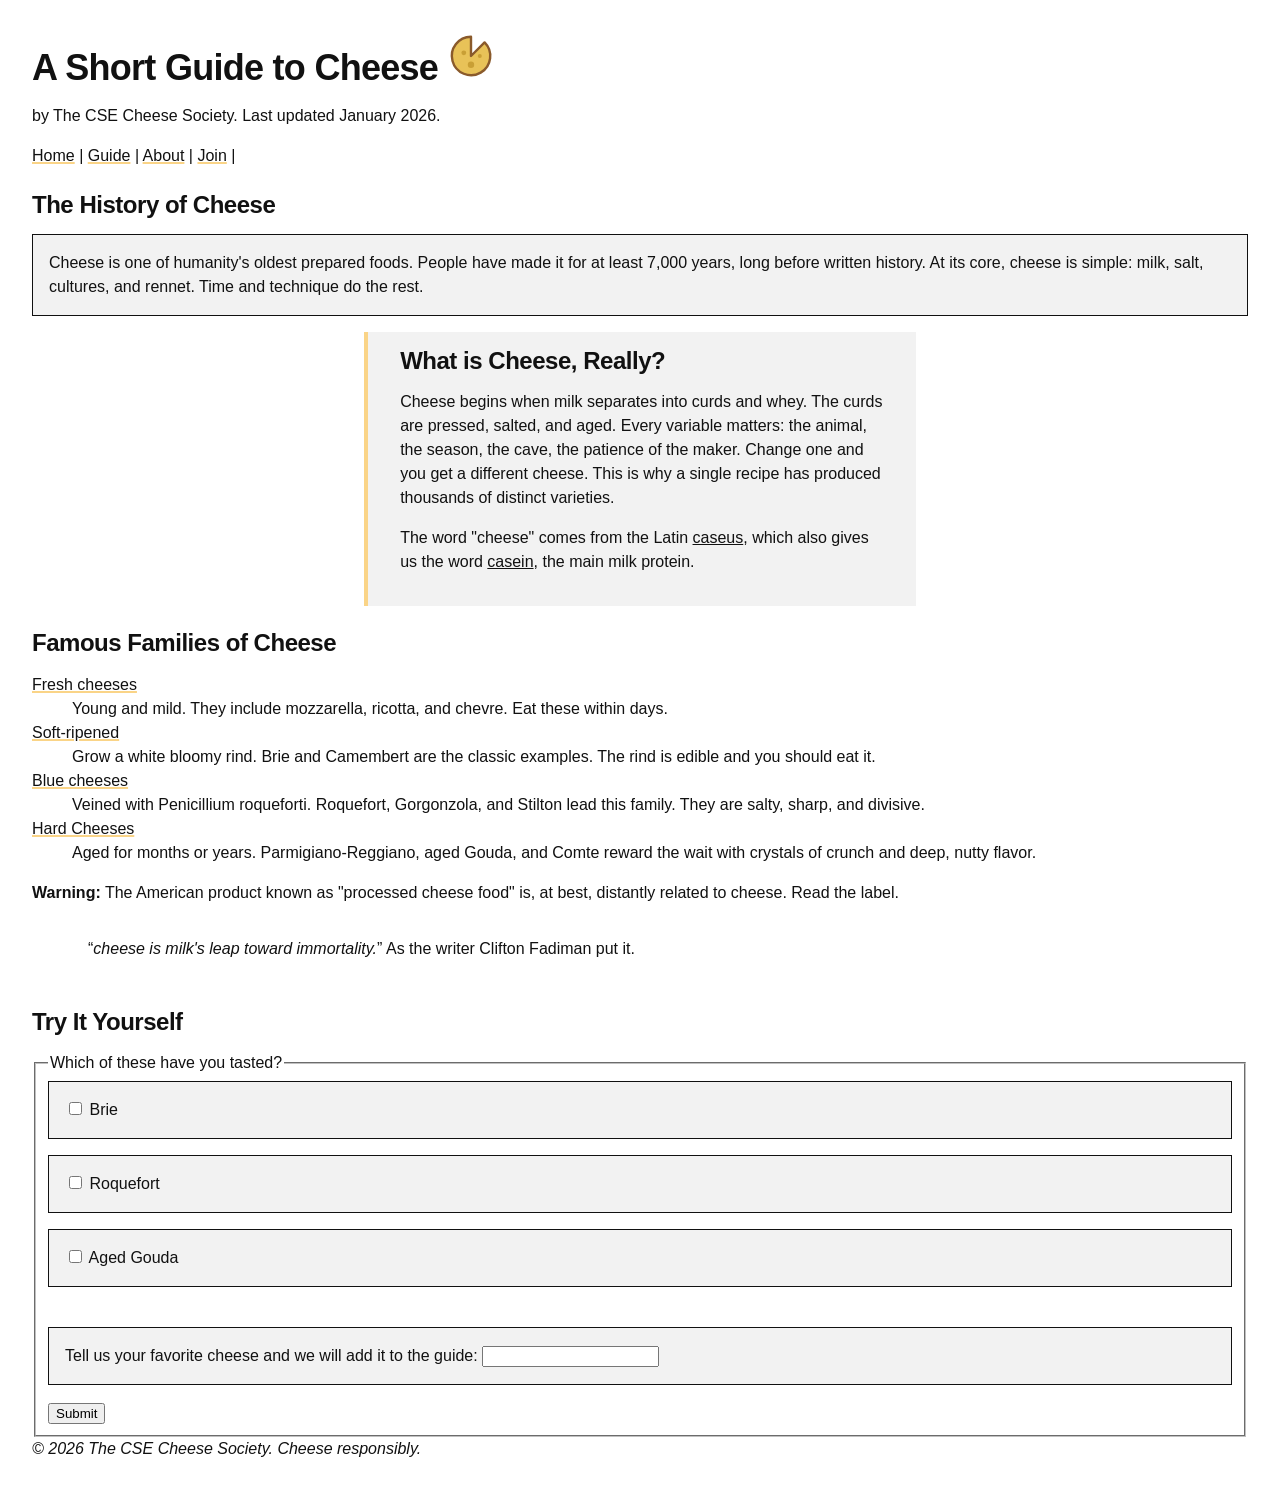
==== guide/index.html @ ce07f20f "Initial commit" ====
<!DOCTYPE html>
<html lang="en">
<head>
  <meta charset="utf-8">
  <meta name="viewport" content="width=device-width, initial-scale=1">
  <title> Cheese Society - Guide </title>
  <link rel = "stylesheet" href="../styles/global.css">
  <link rel = "stylesheet" href = "../styles/site.css">
  <link rel = "stylesheet" href = "../styles/tokens.css">
  <link rel = "stylesheet" href = "../styles/guide.css">
</head>
<body>
    <header>
        <h1> A Short Guide to Cheese <img class = "site-logo" src = "../images/logo.svg" alt = "Cheesy CSE Cheese Society Logo"> </h1>
        <p> by The CSE Cheese Society. Last updated <time datetime = "2026-01"> January 2026. </time> </p>
    </header>

    <nav>
        <a href="../index.html">Home</a> |
        <a href="index.html">Guide</a> |
        <a href="../about.html">About</a> |
        <a href="../join.html">Join</a> |
    </nav>

    <br>

  <section>
    <h2>The History of Cheese</h2>
    <p>
        Cheese is one of humanity's oldest prepared foods. People have made it
        for at least 7,000 years, long before written history. At its core,
        cheese is simple: milk, salt, cultures, and rennet. Time and technique
        do the rest.
    </p>
  </section>


  <article>
    <h2> What is Cheese, Really? </h2>
    <p>
        Cheese begins when milk separates into curds and whey. The curds are
        pressed, salted, and aged. Every variable matters: the animal, the
        season, the cave, the patience of the maker. Change one and you get a
        different cheese. This is why a single recipe has produced thousands
        of distinct varieties.
    </p>

    <p> 
        The word "cheese" comes from the Latin <span class = "latin-term" lang = "la"> caseus</span>, which also gives us the
        word <span class = "latin-term" lang = "la"> casein</span>, the main milk protein.
    </p> 
  </article>

  <br>

  <section>
    <h2>Famous Families of Cheese</h2>
    <dl>
        <dt><a href="../guide/fresh.html">Fresh cheeses</a></dt>
        <dd> Young and mild. They include mozzarella, ricotta,
        and chevre. Eat these within days. </dd>

        <dt><a href="../guide/soft.html">Soft-ripened</a></dt>
        <dd>Grow a white bloomy rind. Brie and Camembert are
        the classic examples. The rind is edible and you should eat it.</dd>

        <dt><a href="../guide/blue.html">Blue cheeses</a></dt>
        <dd> Veined with Penicillium roqueforti. Roquefort,
        Gorgonzola, and Stilton lead this family. They are salty, sharp, and
        divisive.</dd>

        <dt><a href="../guide/hard.html">Hard Cheeses</a></dt>
        <dd> Aged for months or years. Parmigiano-Reggiano,
        aged Gouda, and Comte reward the wait with crystals of crunch and
        deep, nutty flavor.</dd>
    </dl>
  </section>

    <p id="warning">
        <strong>Warning:</strong> The American product known as "processed cheese food" is,
        at best, distantly related to cheese. Read the label.
    </p>

    <blockquote>
        <p>
            <q><em>cheese is milk's leap toward immortality.</em></q>
            As the writer Clifton Fadiman put it.
        </p>
    </blockquote>


    <section>
        <h2> Try It Yourself </h2>
        <form method = "get">
            <fieldset> 
                <legend> Which of these have you tasted? </legend>

                <p>
                    <input type="checkbox" id="brie" name="cheese-group" value="brie">
                    <label for="brie"> Brie </label>
                </p>

                <p>
                    <input type="checkbox" id="roquefort" name="cheese-group" value="roquefort">
                    <label for="roquefort"> Roquefort </label>
                </p>

                <p>
                    <input type="checkbox" id="aged-gouda" name="cheese-group" value="aged-gouda">
                    <label for="aged-gouda"> Aged Gouda </label>
                </p>

                <br>

                <p>
                    <label for="favorite-cheese">
                        Tell us your favorite cheese and we will add it to the guide:
                    </label>
                    <input type="text" id="favorite-cheese" name="favorite-cheese">
                </p>
                <button type="submit"> Submit </button>
            </fieldset>
        </form>
    </section>

    <footer>
        <p> <em> &copy; 2026 The CSE Cheese Society. Cheese responsibly.</em> </p>
    </footer>

</body>
</html>
---- styles/global.css ----
/* Reset, type, and color only — every layout rule lives in each demo's own
   <style>. Both layers below lose to any unlayered rule, so demo styles
   always override these without specificity fights. */

@layer reset, base;

@layer reset {
  * {
    box-sizing: border-box;
  }

  body,
  figure {
    margin: 0;
  }
}

@layer base {
  body {
    background: var(--paper);
    color: var(--ink);
    font-family: "Helvetica Neue", Helvetica, Arial, sans-serif;
    font-size: var(--text-m);
    line-height: 1.5;
  }

  h1,
  h2 {
    margin-block: 0 var(--space-2);
    line-height: 1.1;
    letter-spacing: -0.02em;
  }

  h1 { font-size: var(--text-xl); }
  h2 { font-size: var(--text-l); }

  p {
    margin-block: 0 var(--space-2);
  }

  figcaption {
    font-size: var(--text-s);
  }

  a {
    color: var(--ink);
    text-decoration-color: var(--accent);
    text-decoration-thickness: var(--underline-width);

    &:hover {
      color: var(--accent);
    }
  }

  code {
    font-family: ui-monospace, "SF Mono", Menlo, monospace;
    font-size: 0.9em;
  }
}
---- styles/site.css ----
@media (prefers-reduced-motion: no-preference) {
  @view-transition { navigation: auto; }
}
.site-logo {
    width: 3rem;
    height: auto;
  }
---- styles/tokens.css ----
/* Design tokens only — no layout, no selectors beyond :root. */
:root {
  /* color */
  --ink: #111;
  --paper: #fff;
  --panel: #f2f2f2;
  --accent: #FAD487;
  --darker-accent: #E5B80B;

  /* space */
  --space-1: 0.5rem;
  --space-2: 1rem;
  --space-3: 2rem;
  --space-4: 4rem;

  /* border */
  --border-style: solid;
  --border-width: 1px;
  --rule-width: 4px;
  --underline-width: 2px;
  --border: var(--border-width) var(--border-style) var(--ink);
  --rule: var(--rule-width) var(--border-style) var(--accent);

  /* type */
  --text-s: 0.875rem;
  --text-m: 1rem;
  --text-l: 1.5rem;
  --text-xl: 2.25rem;

  /* line length */
  --measure: 62ch;
}
---- styles/guide.css ----
body {
      padding: var(--space-3);
    }

    section {
      p {
        padding: var(--space-2);
        border: var(--border);
        background: var(--panel);
      }

      strong,
      em {
        background: var(--paper);
        outline: var(--border-width) var(--border-style) var(--accent);
      }
    }

    article {
      max-width: var(--measure);
      margin-inline: auto;
      padding: var(--space-2) var(--space-3);
      border-inline-start: var(--rule);
      background: var(--panel);
    }

    blockquote {
        padding: var(--space-2);

    }

    .latin-term {
        text-decoration: underline;
    }
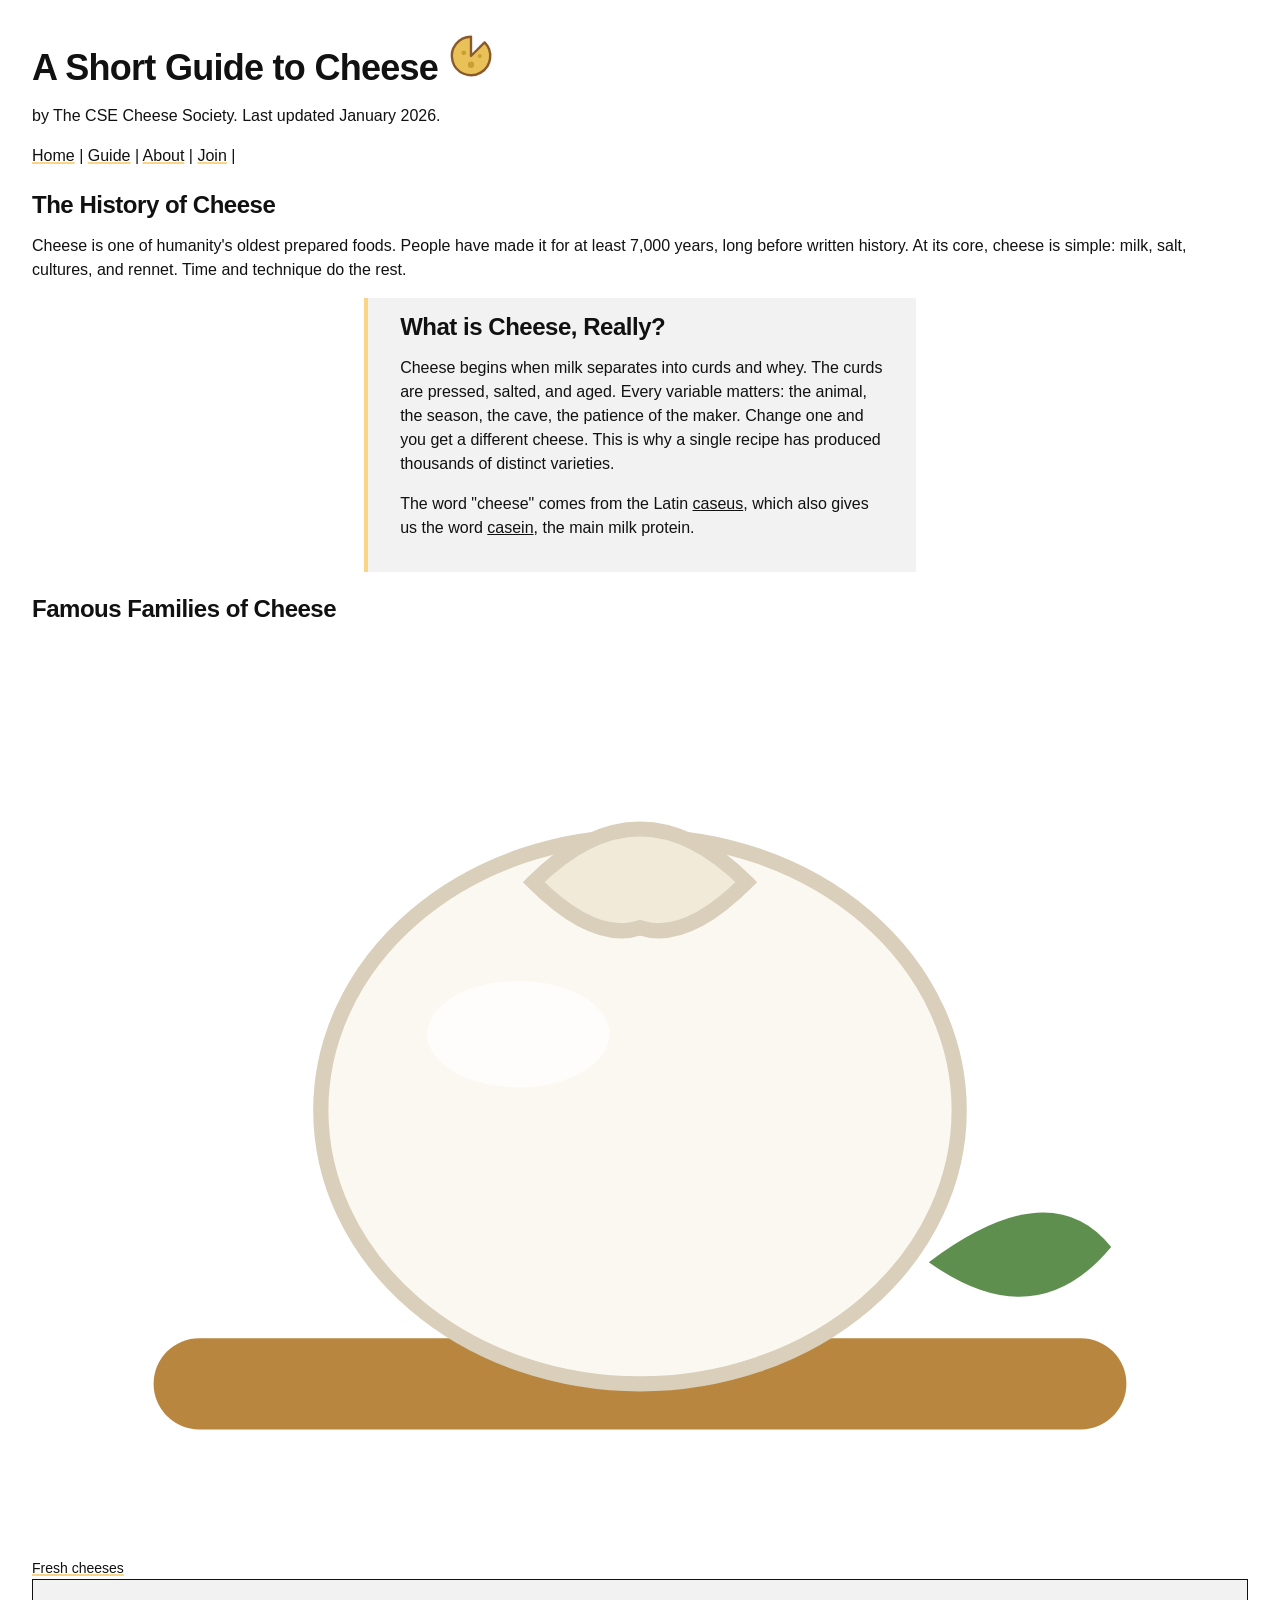
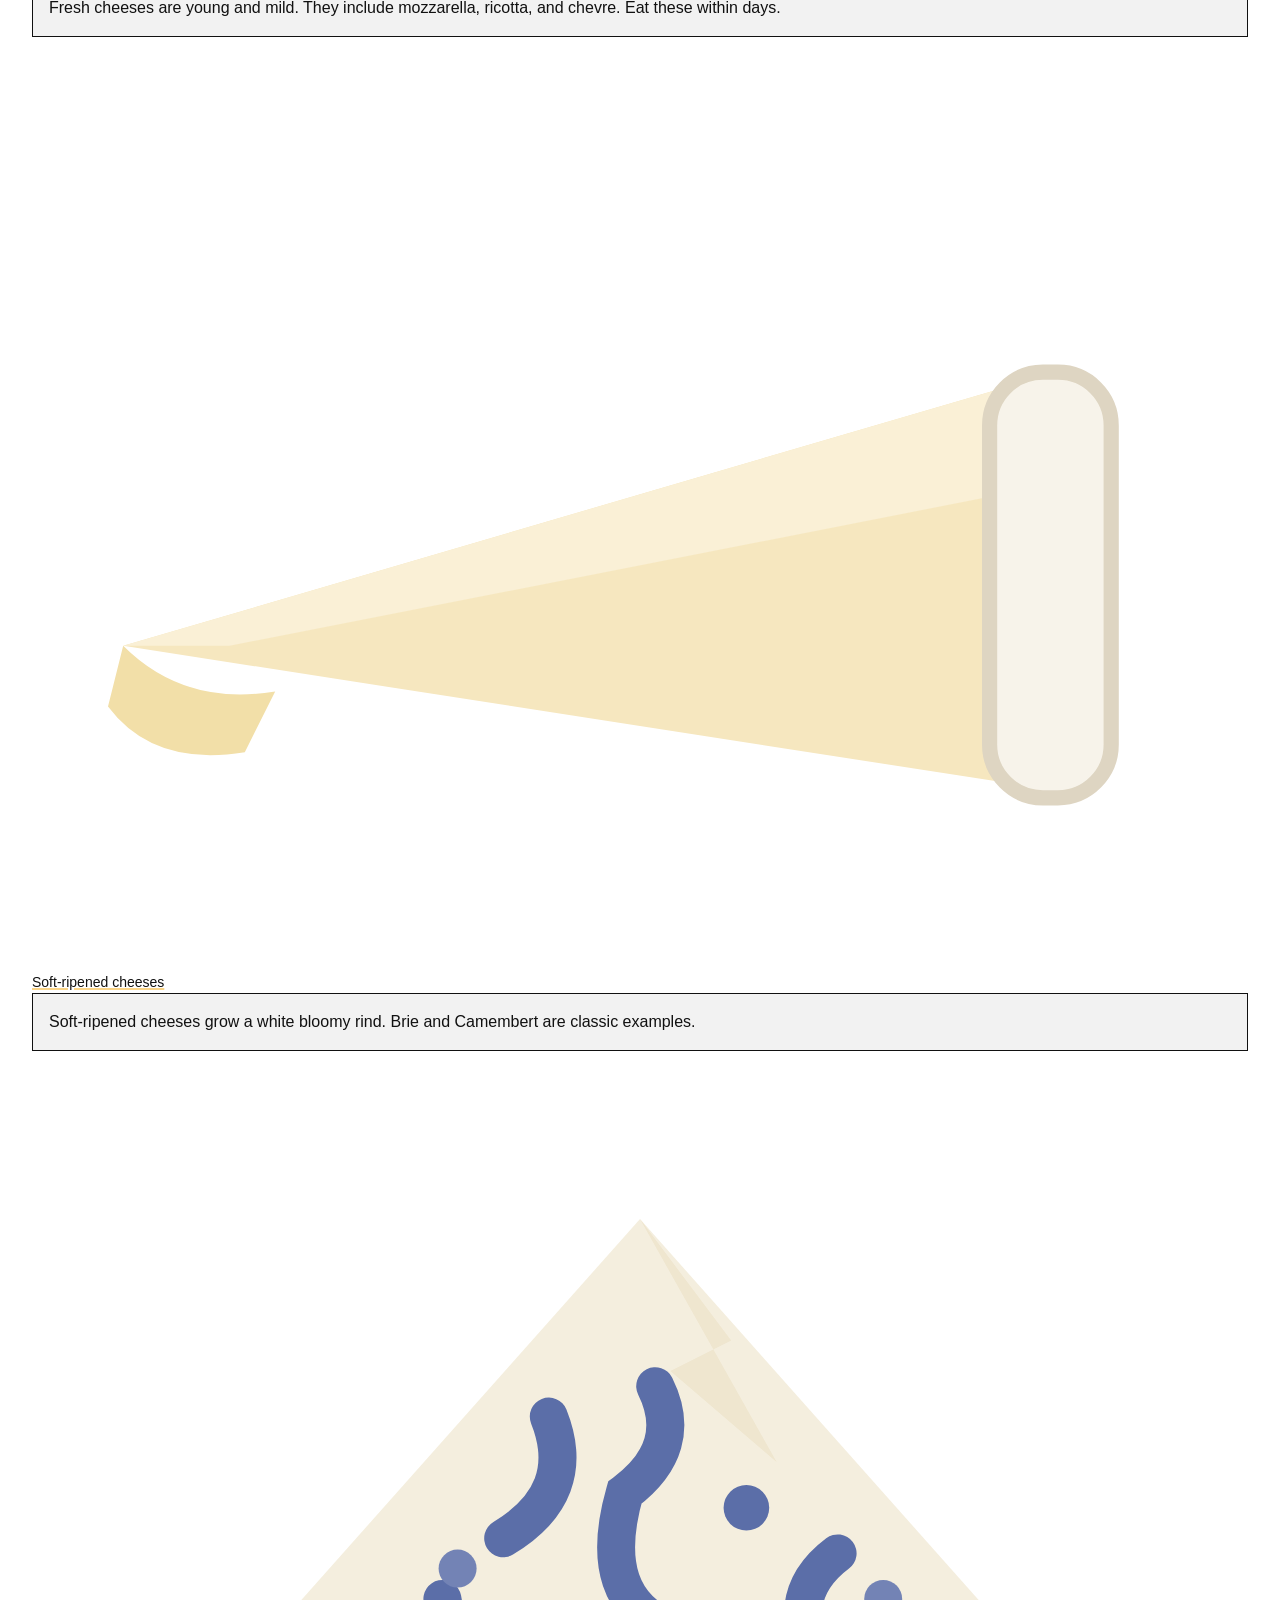
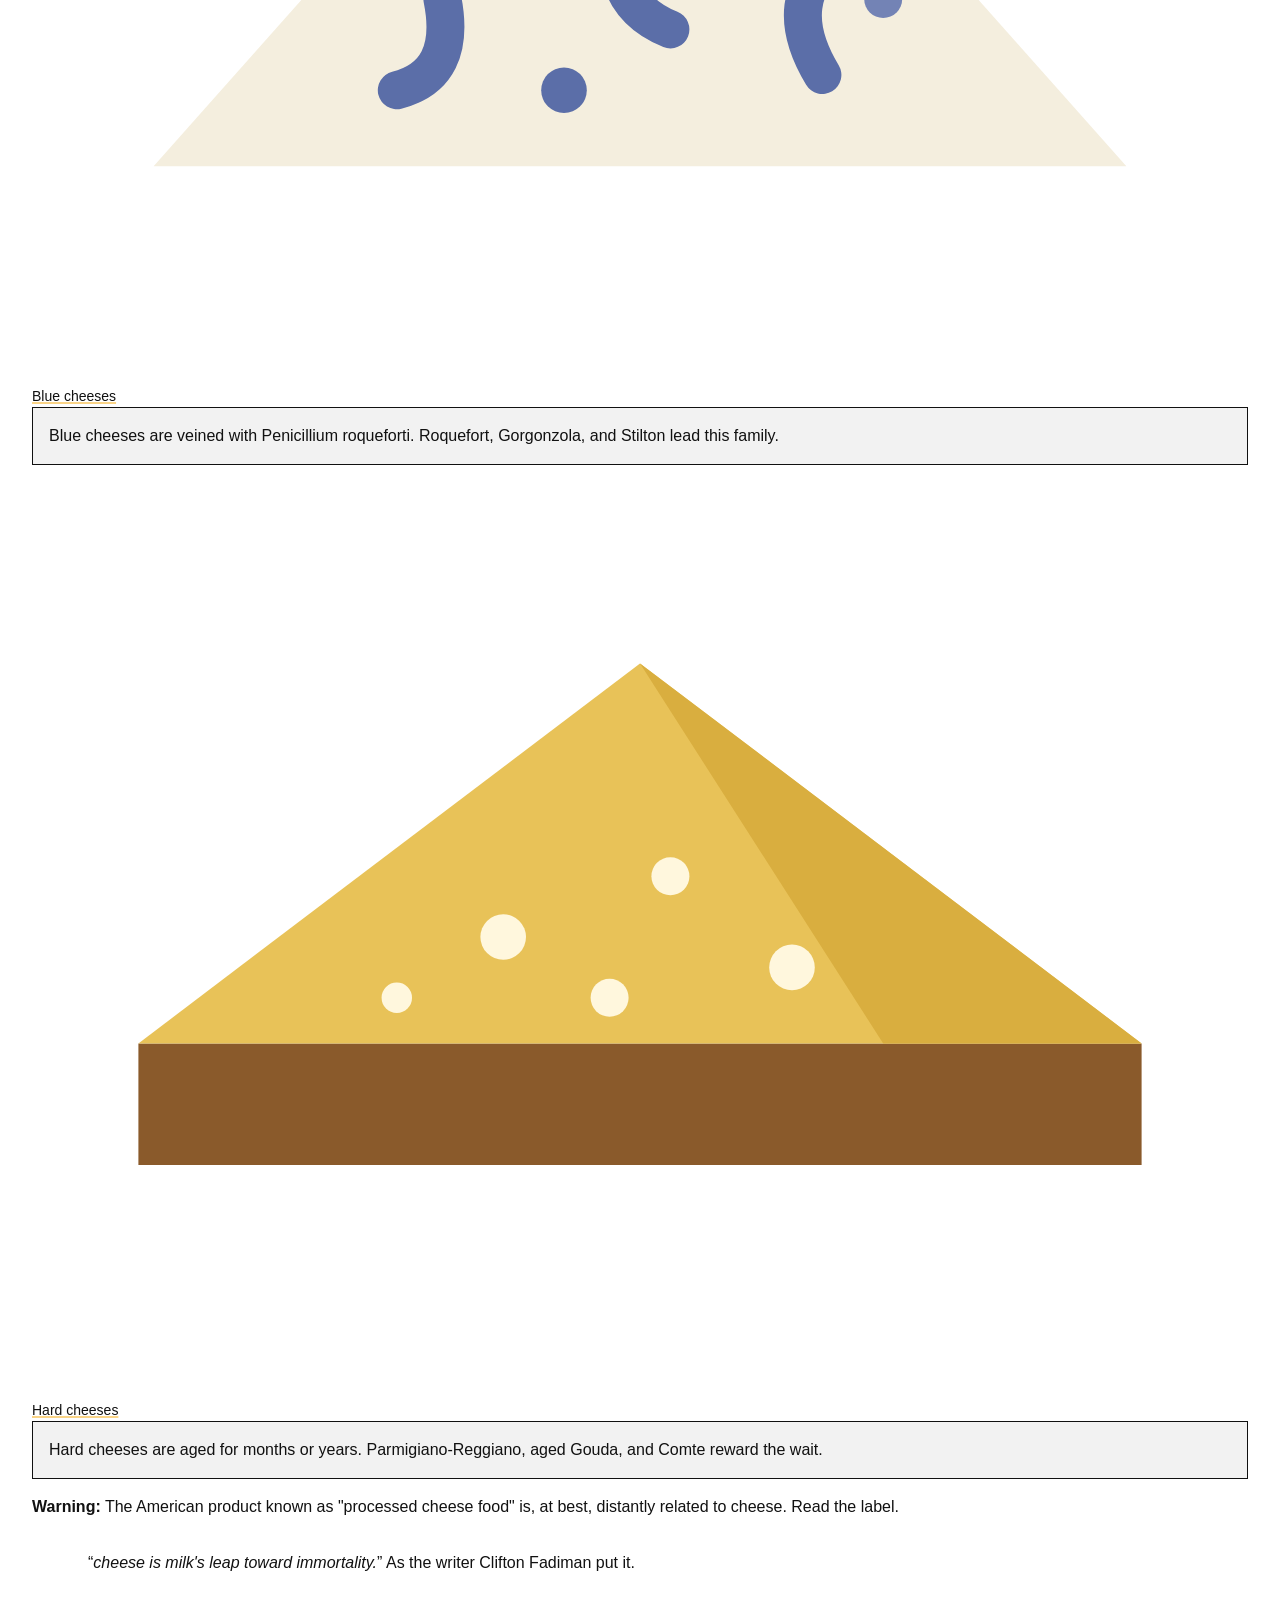
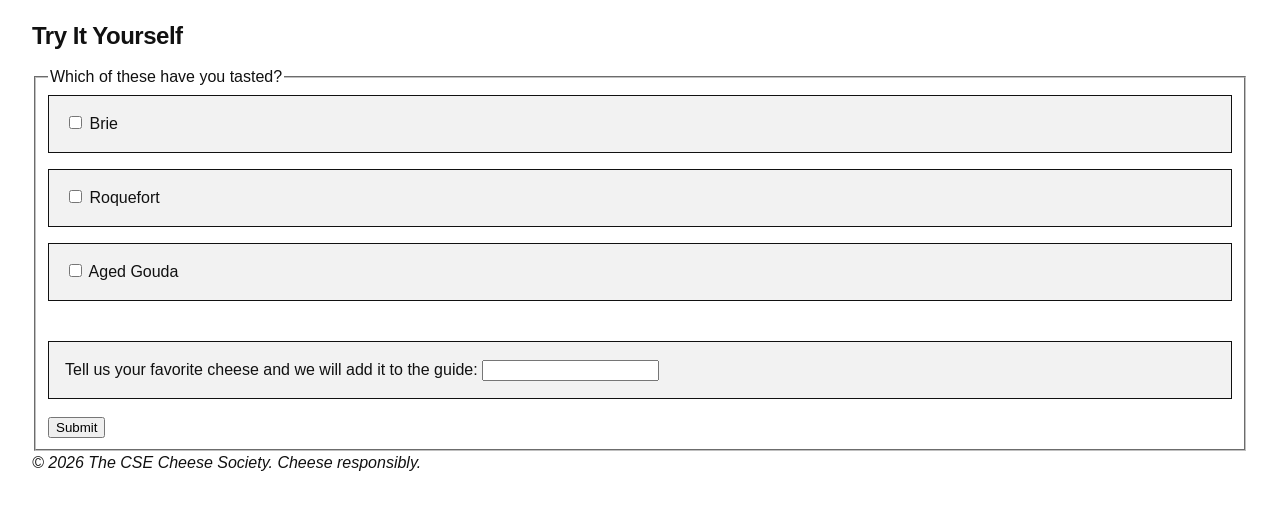
==== commit 28c47eb2: "Made fixes from gradescope feedback" ====
--- a/guide/index.html
+++ b/guide/index.html
@@ -3,6 +3,7 @@
 <head>
   <meta charset="utf-8">
   <meta name="viewport" content="width=device-width, initial-scale=1">
+  <meta name="description" content="A short guide to cheese, including cheese history, cheese families, and tasting notes.">
   <title> Cheese Society - Guide </title>
   <link rel = "stylesheet" href="../styles/global.css">
   <link rel = "stylesheet" href = "../styles/site.css">
@@ -23,8 +24,8 @@
     </nav>
 
     <br>
-
-  <section>
+    
+    <main>
     <h2>The History of Cheese</h2>
     <p>
         Cheese is one of humanity's oldest prepared foods. People have made it
@@ -32,49 +33,86 @@
         cheese is simple: milk, salt, cultures, and rennet. Time and technique
         do the rest.
     </p>
-  </section>
+    </main>
 
 
-  <article>
-    <h2> What is Cheese, Really? </h2>
+    <article>
+        <h2> What is Cheese, Really? </h2>
+        <p>
+            Cheese begins when milk separates into curds and whey. The curds are
+            pressed, salted, and aged. Every variable matters: the animal, the
+            season, the cave, the patience of the maker. Change one and you get a
+            different cheese. This is why a single recipe has produced thousands
+            of distinct varieties.
+        </p>
+
+        <p> 
+            The word "cheese" comes from the Latin <span class = "latin-term" lang = "la"> caseus</span>, which also gives us the
+            word <span class = "latin-term" lang = "la"> casein</span>, the main milk protein.
+        </p> 
+    </article>
+
+    <br>
+
+    <section>
+    <h2>Famous Families of Cheese</h2>
+
+    <figure>
+        <a href="fresh.html">
+        <img class="family-image fresh-image" src="../images/cheese-fresh.svg" alt="Illustration of fresh cheese">
+        </a>
+        <figcaption>
+        <a href="fresh.html">Fresh cheeses</a>
+        </figcaption>
+    </figure>
+
     <p>
-        Cheese begins when milk separates into curds and whey. The curds are
-        pressed, salted, and aged. Every variable matters: the animal, the
-        season, the cave, the patience of the maker. Change one and you get a
-        different cheese. This is why a single recipe has produced thousands
-        of distinct varieties.
+        Fresh cheeses are young and mild. They include mozzarella, ricotta,
+        and chevre. Eat these within days.
     </p>
 
-    <p> 
-        The word "cheese" comes from the Latin <span class = "latin-term" lang = "la"> caseus</span>, which also gives us the
-        word <span class = "latin-term" lang = "la"> casein</span>, the main milk protein.
-    </p> 
-  </article>
+    <figure>
+        <a href="soft.html">
+        <img class="family-image soft-image" src="../images/cheese-soft.svg" alt="Illustration of soft-ripened cheese">
+        </a>
+        <figcaption>
+        <a href="soft.html">Soft-ripened cheeses</a>
+        </figcaption>
+    </figure>
 
-  <br>
+    <p>
+        Soft-ripened cheeses grow a white bloomy rind. Brie and Camembert are
+        classic examples.
+    </p>
 
-  <section>
-    <h2>Famous Families of Cheese</h2>
-    <dl>
-        <dt><a href="../guide/fresh.html">Fresh cheeses</a></dt>
-        <dd> Young and mild. They include mozzarella, ricotta,
-        and chevre. Eat these within days. </dd>
+    <figure>
+        <a href="blue.html">
+        <img class="family-image blue-image" src="../images/cheese-blue.svg" alt="Illustration of blue cheese">
+        </a>
+        <figcaption>
+        <a href="blue.html">Blue cheeses</a>
+        </figcaption>
+    </figure>
 
-        <dt><a href="../guide/soft.html">Soft-ripened</a></dt>
-        <dd>Grow a white bloomy rind. Brie and Camembert are
-        the classic examples. The rind is edible and you should eat it.</dd>
+    <p>
+        Blue cheeses are veined with Penicillium roqueforti. Roquefort,
+        Gorgonzola, and Stilton lead this family.
+    </p>
 
-        <dt><a href="../guide/blue.html">Blue cheeses</a></dt>
-        <dd> Veined with Penicillium roqueforti. Roquefort,
-        Gorgonzola, and Stilton lead this family. They are salty, sharp, and
-        divisive.</dd>
+    <figure>
+        <a href="hard.html">
+        <img class="family-image hard-image" src="../images/cheese-hard.svg" alt="Illustration of hard cheese">
+        </a>
+        <figcaption>
+        <a href="hard.html">Hard cheeses</a>
+        </figcaption>
+    </figure>
 
-        <dt><a href="../guide/hard.html">Hard Cheeses</a></dt>
-        <dd> Aged for months or years. Parmigiano-Reggiano,
-        aged Gouda, and Comte reward the wait with crystals of crunch and
-        deep, nutty flavor.</dd>
-    </dl>
-  </section>
+    <p>
+        Hard cheeses are aged for months or years. Parmigiano-Reggiano,
+        aged Gouda, and Comte reward the wait.
+    </p>
+    </section>
 
     <p id="warning">
         <strong>Warning:</strong> The American product known as "processed cheese food" is,
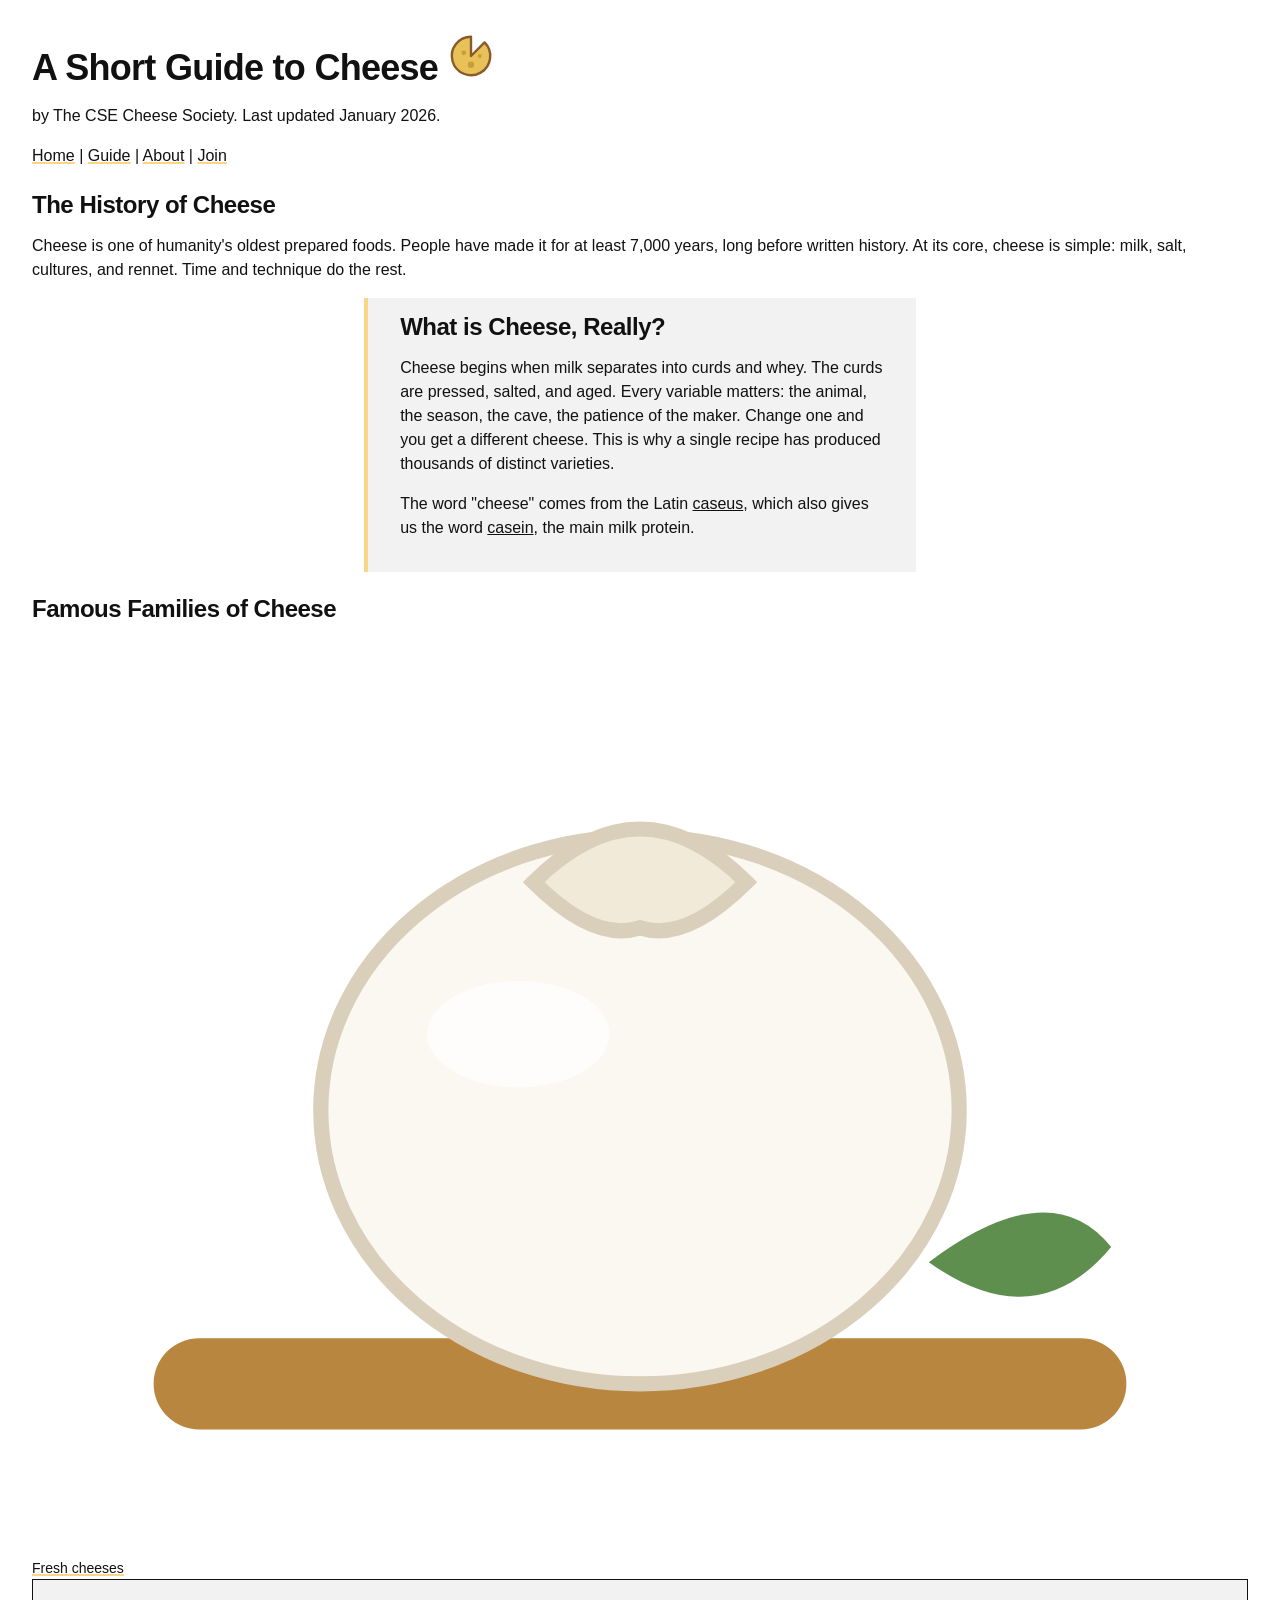
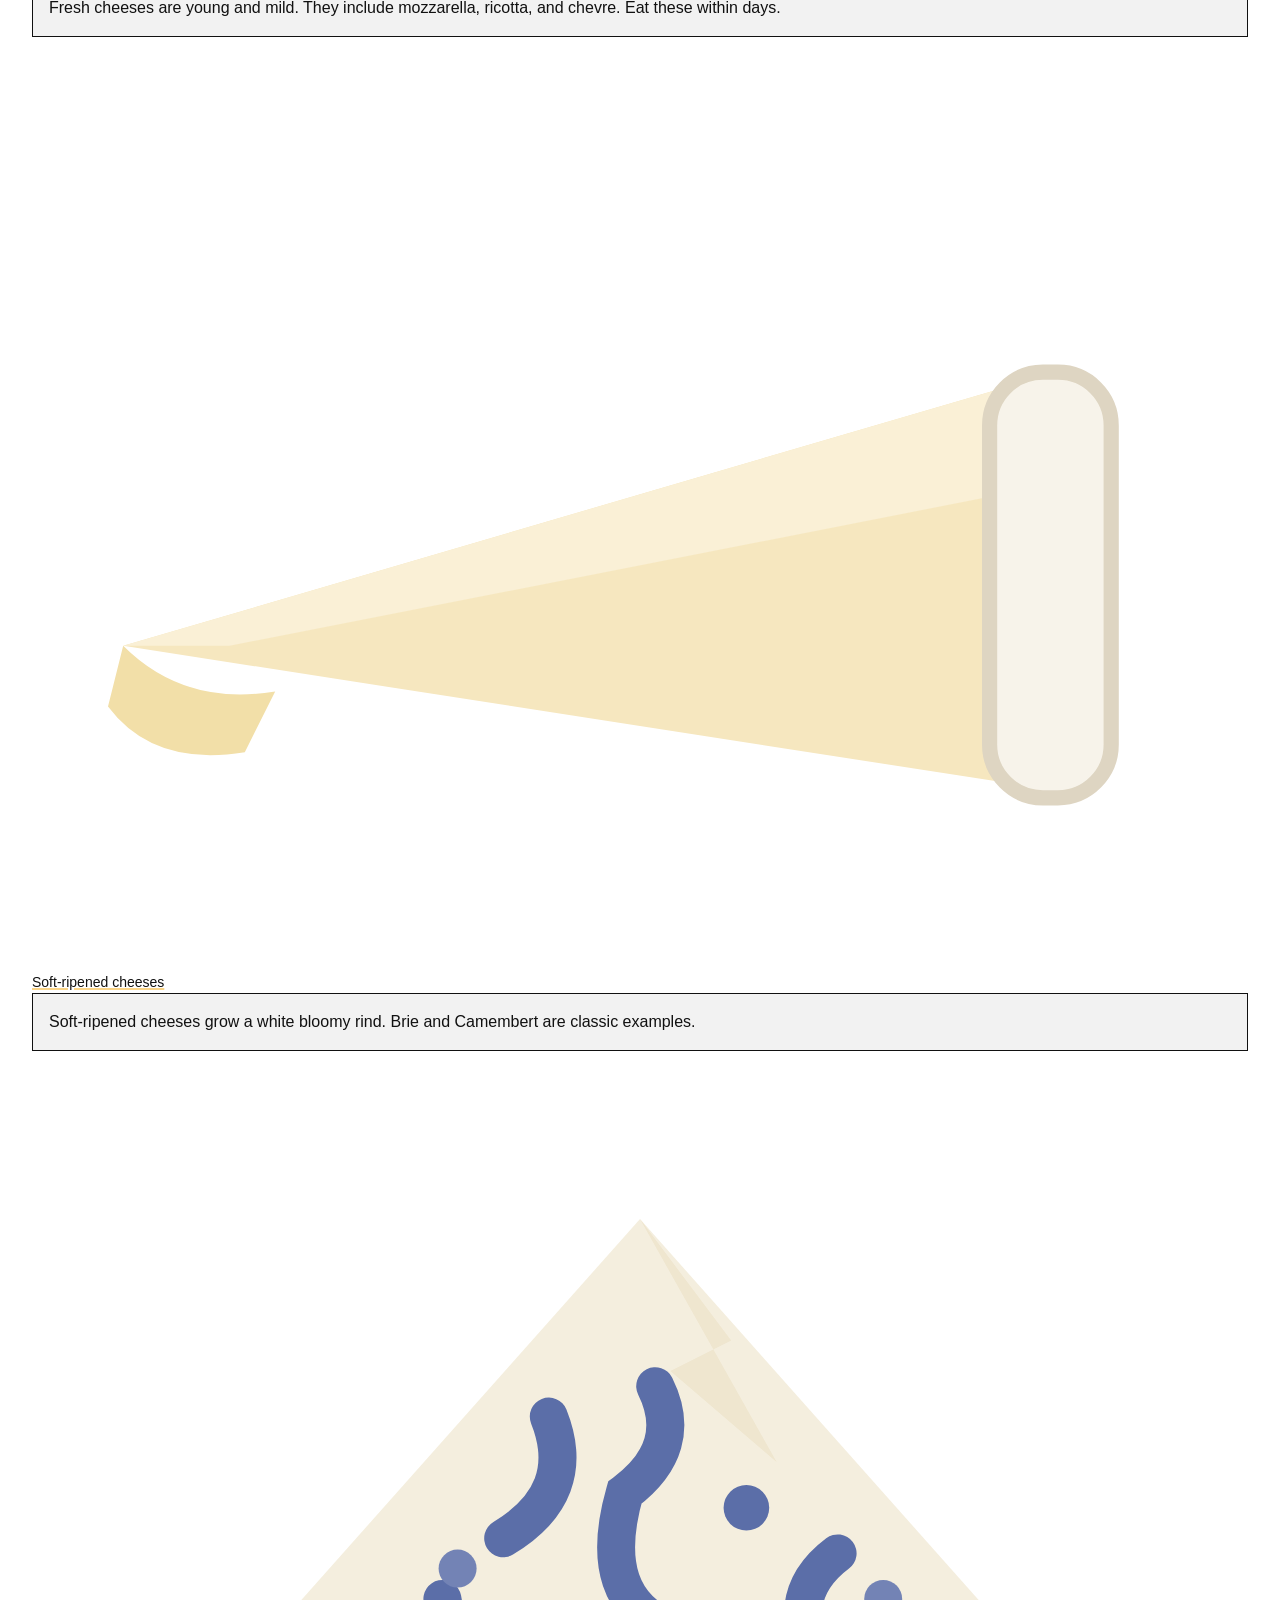
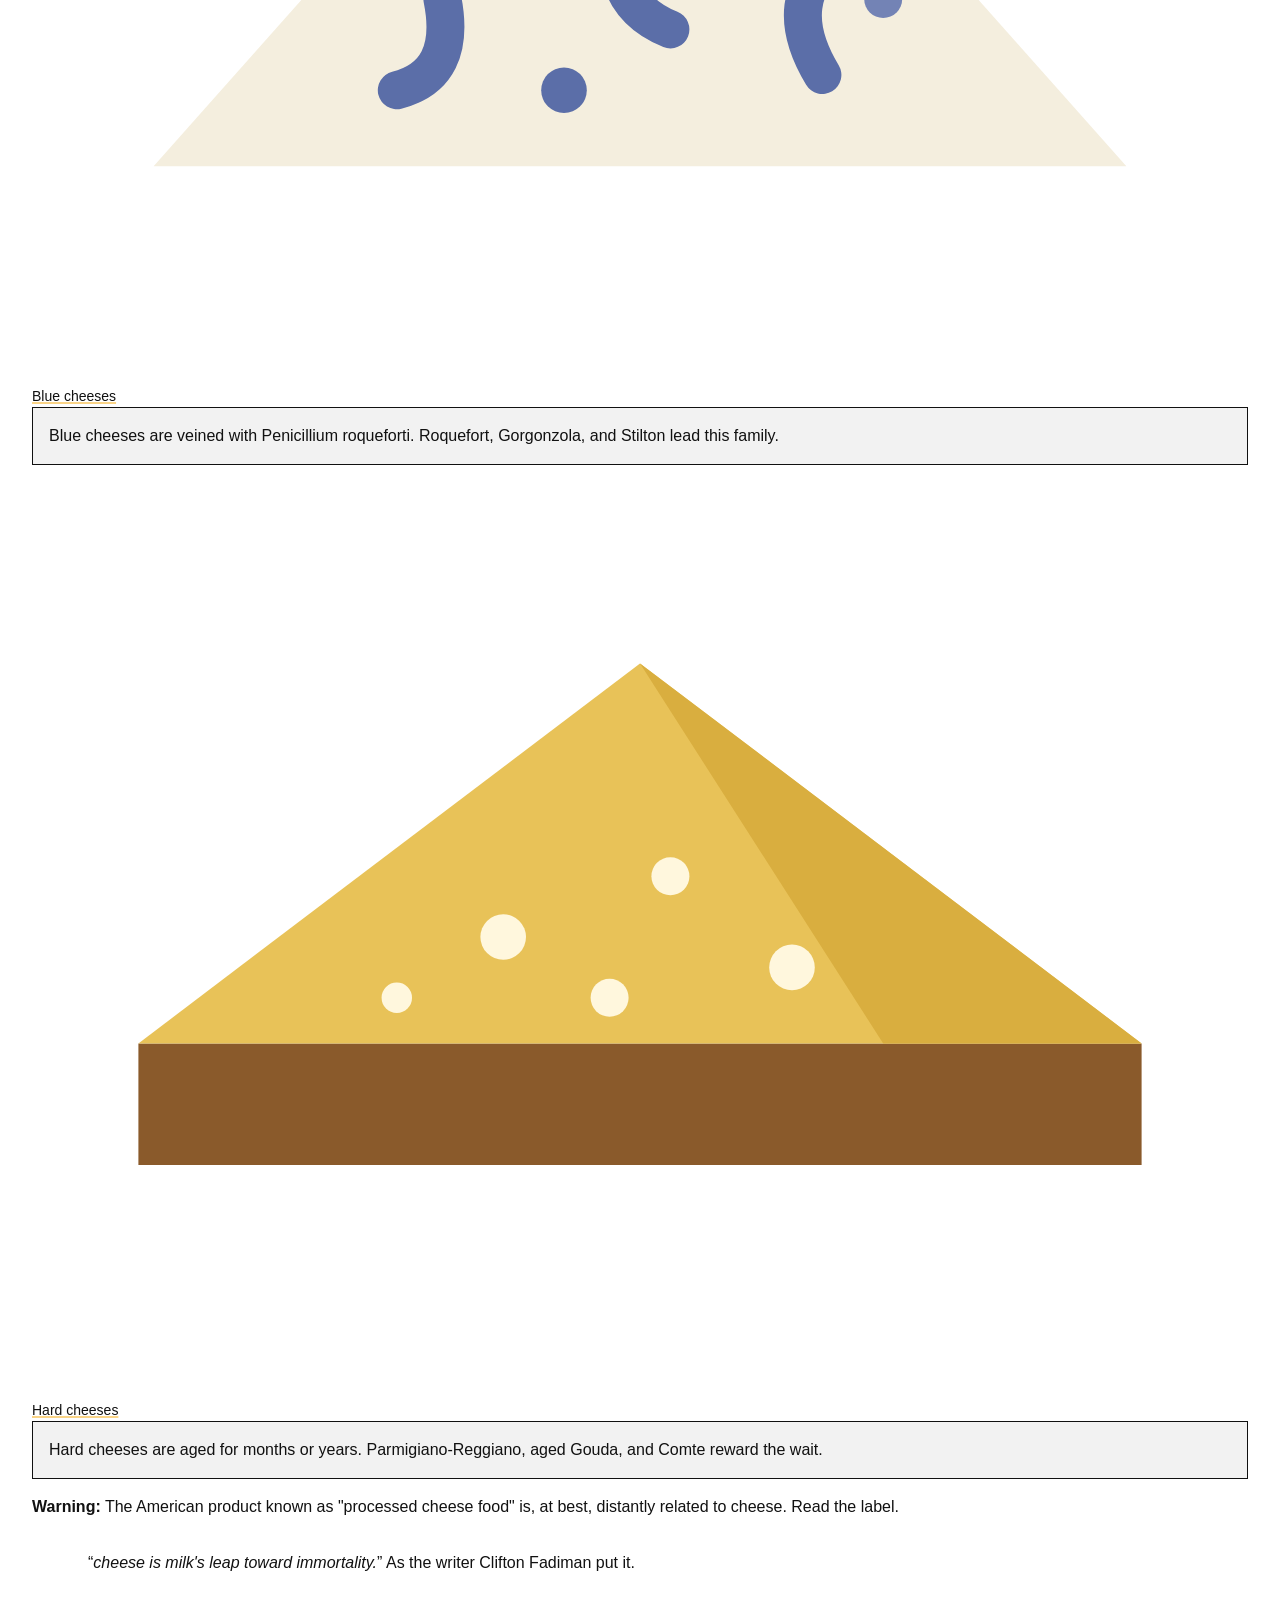
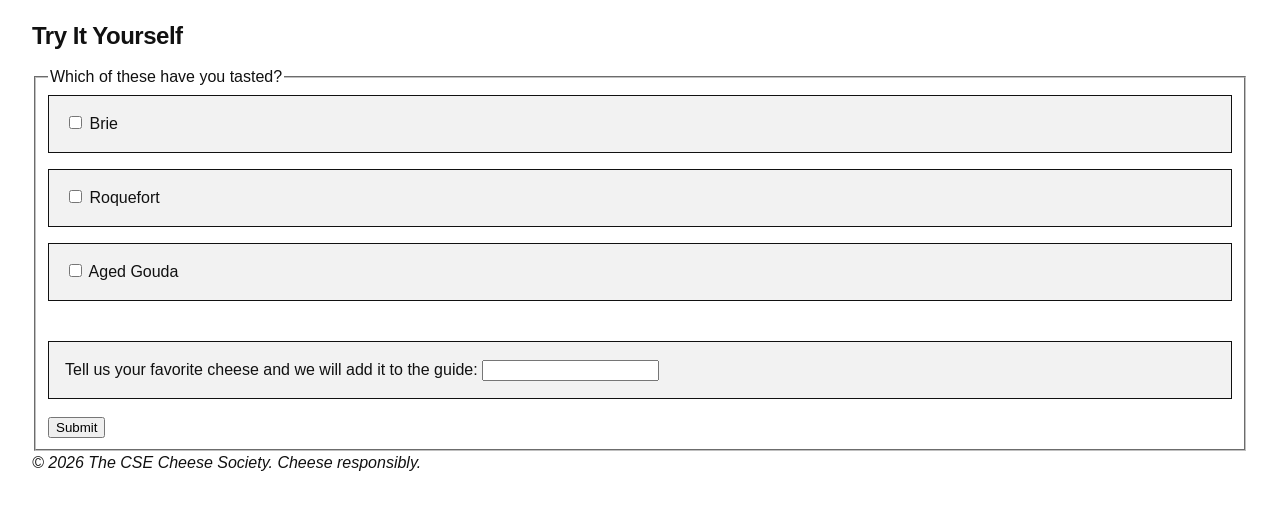
==== commit 5d5eb3d5: "Made fixes from gradescope feedback part 2" ====
--- a/guide/index.html
+++ b/guide/index.html
@@ -17,14 +17,14 @@
     </header>
 
     <nav>
-        <a href="../index.html">Home</a> |
-        <a href="index.html">Guide</a> |
-        <a href="../about.html">About</a> |
-        <a href="../join.html">Join</a> |
+        <a href="index.html">Home</a> |
+        <a href="guide/index.html">Guide</a> |
+        <a href="about.html">About</a> |
+        <a href="join.html">Join</a>
     </nav>
 
     <br>
-    
+
     <main>
     <h2>The History of Cheese</h2>
     <p>
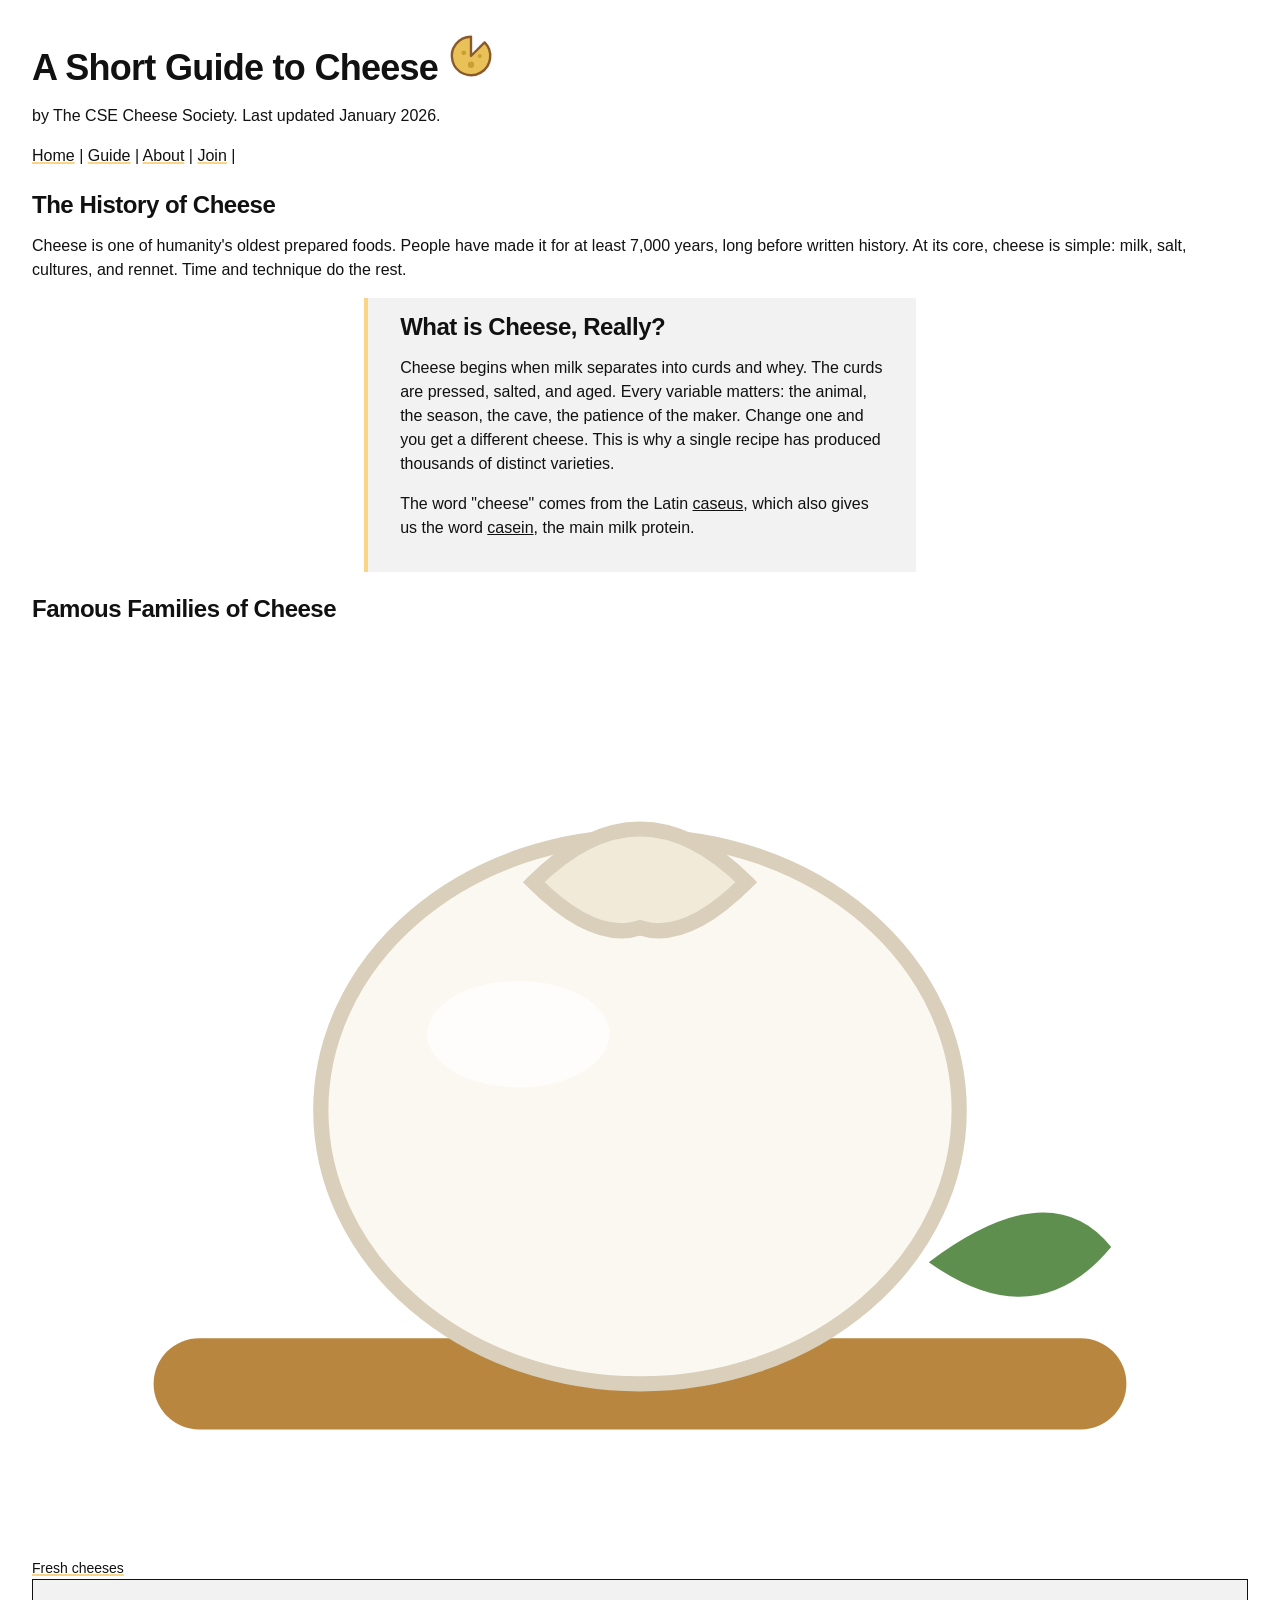
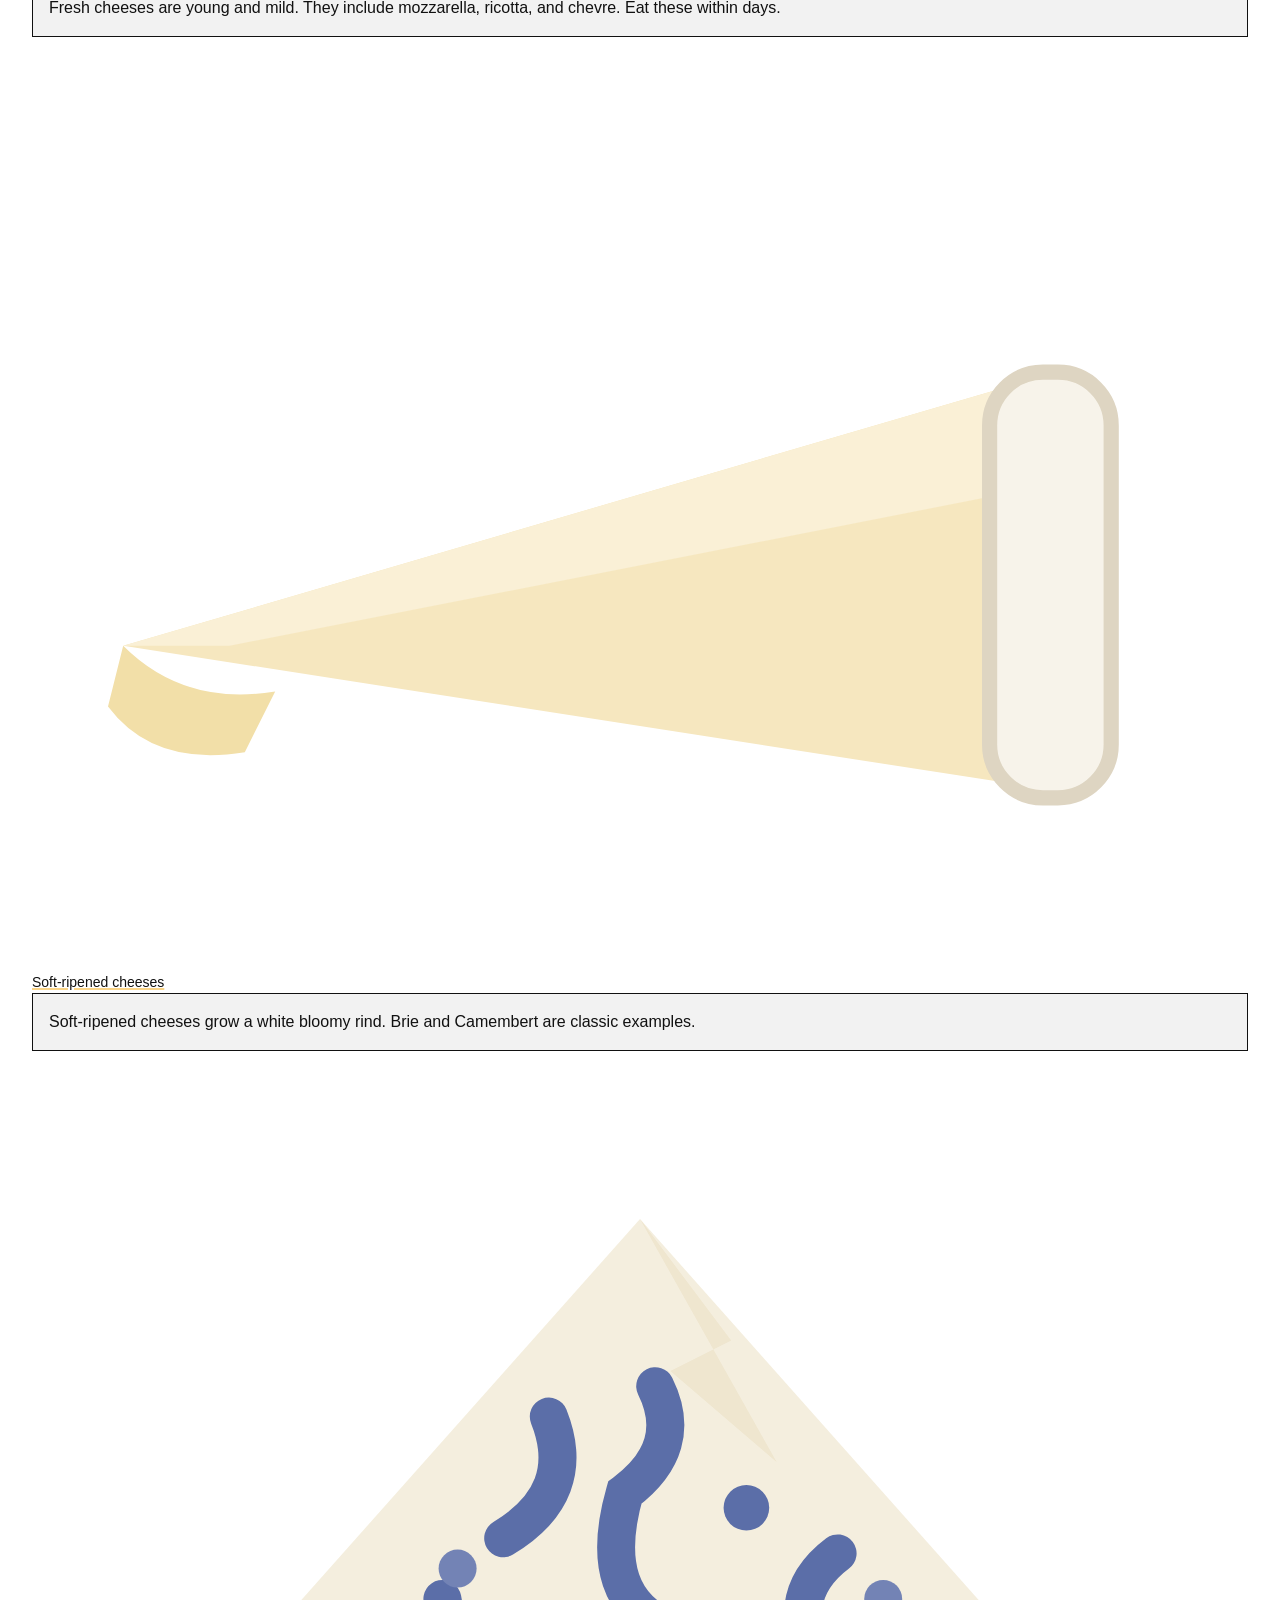
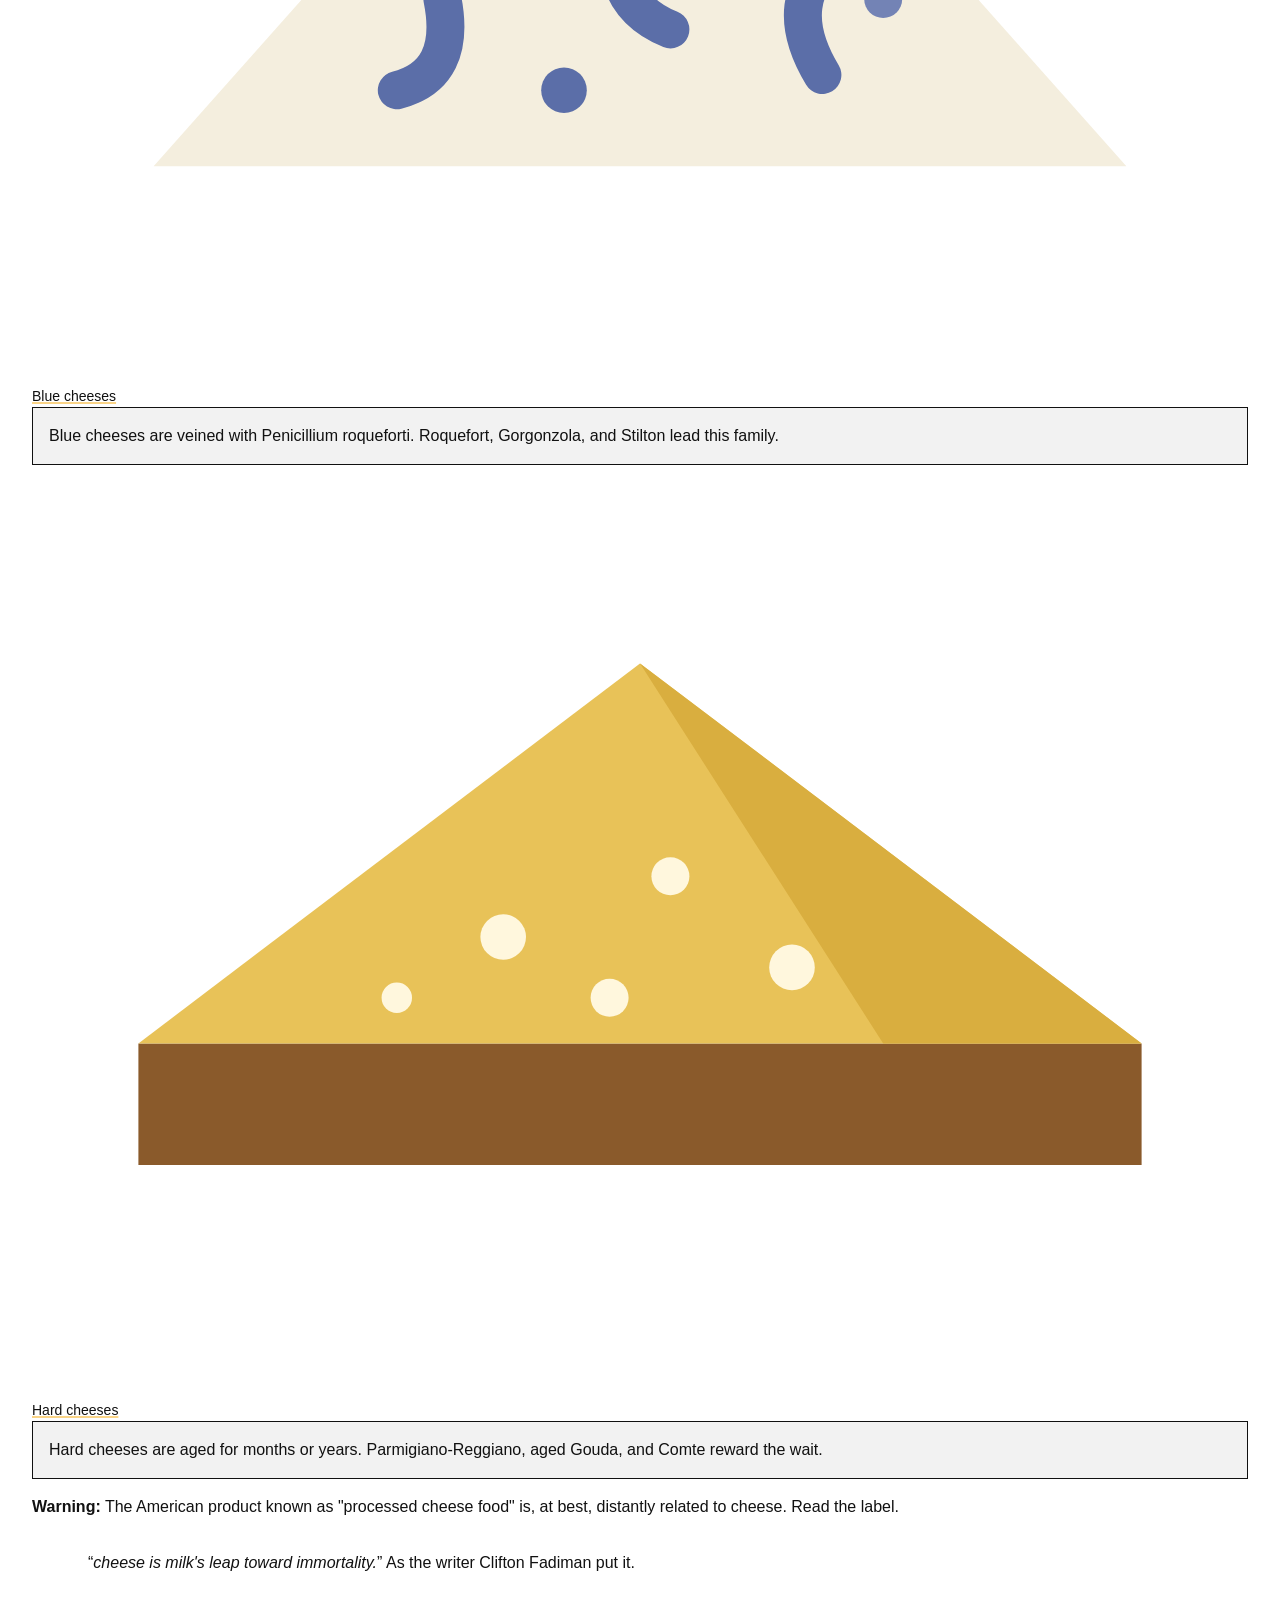
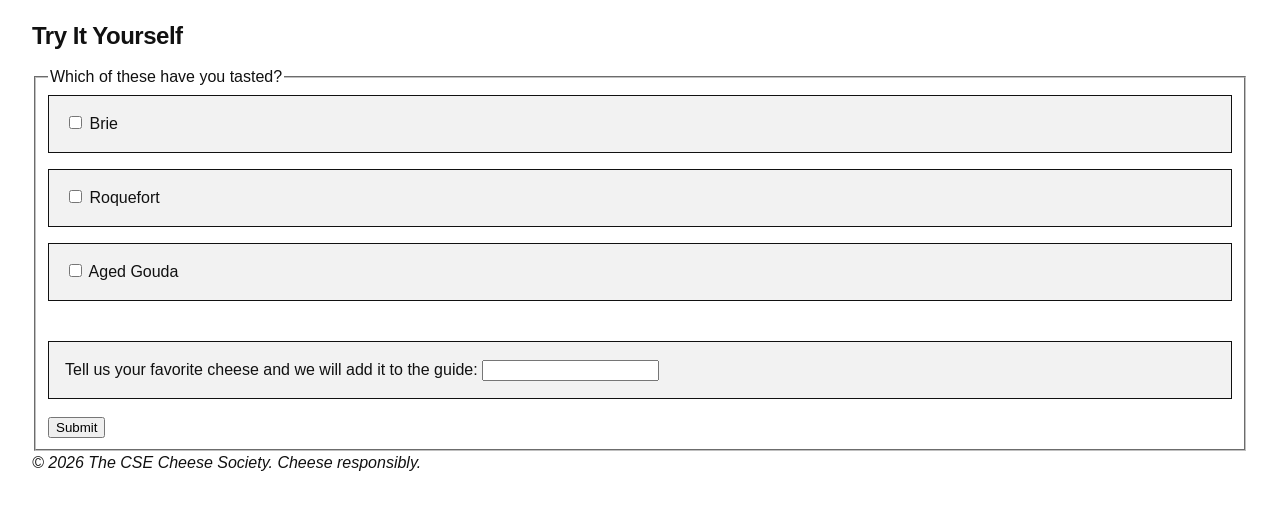
==== commit 54d3f350: "Made fixes from gradescope feedback part 3" ====
--- a/guide/index.html
+++ b/guide/index.html
@@ -17,10 +17,10 @@
     </header>
 
     <nav>
-        <a href="index.html">Home</a> |
+        <a href="../index.html">Home</a> |
         <a href="guide/index.html">Guide</a> |
-        <a href="about.html">About</a> |
-        <a href="join.html">Join</a>
+        <a href="../about.html">About</a> |
+        <a href="../join.html">Join</a> |
     </nav>
 
     <br>
